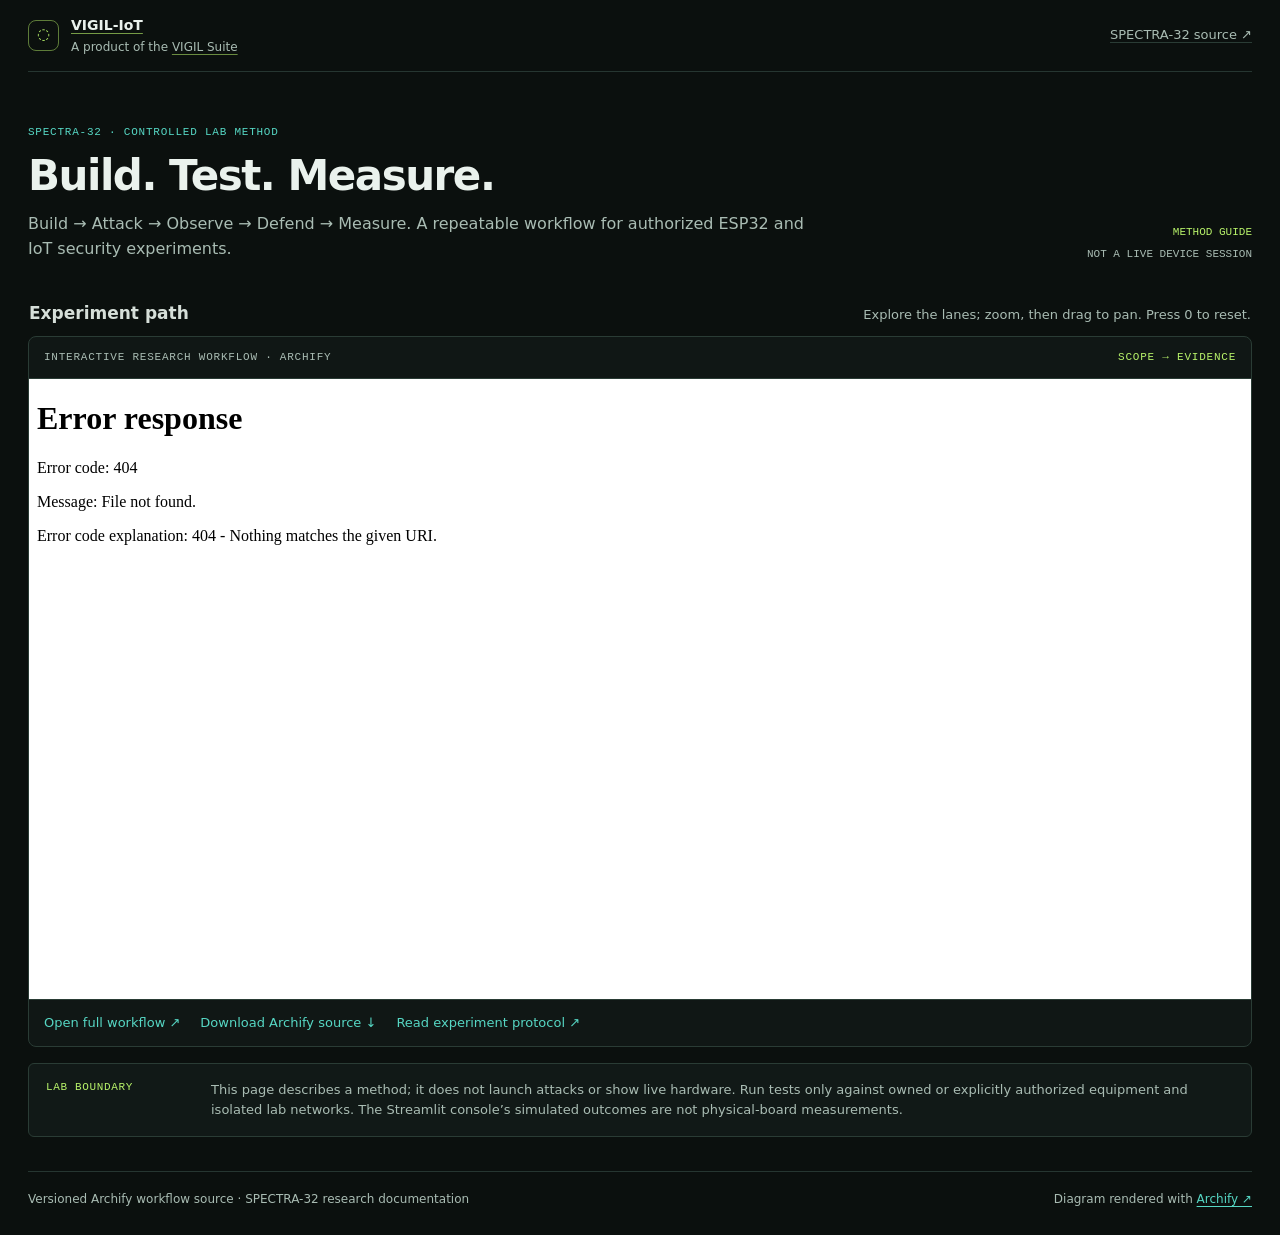
==== docs/site/workflow/index.html @ 83eadb4b "Add Archify workflow GitHub Pages site" ====
<!doctype html>
<html lang="en">
  <head>
    <meta charset="utf-8">
    <meta name="viewport" content="width=device-width, initial-scale=1">
    <meta name="theme-color" content="#0b100e">
    <meta name="description" content="The SPECTRA-32 controlled experiment workflow for authorized ESP32 and IoT security research.">
    <title>SPECTRA-32 · Experiment workflow</title>
    <style>
      :root {
        color-scheme: dark;
        --ground: #0b100e;
        --surface: #101715;
        --raised: #111917;
        --border: #2a3c35;
        --rule: #263631;
        --text: #eaf2ed;
        --muted: #a9bcb3;
        --accent: #b8f36a;
        --positive: #56d7c4;
        --font: Inter, "Segoe UI", system-ui, sans-serif;
        --mono: "SFMono-Regular", Consolas, "Liberation Mono", monospace;
      }
      * { box-sizing: border-box; }
      html { min-width: 320px; background: var(--ground); scroll-behavior: smooth; }
      body { margin: 0; background: var(--ground); color: var(--text); font: 16px/1.55 var(--font); -webkit-font-smoothing: antialiased; }
      a { color: inherit; text-decoration-thickness: 1px; text-underline-offset: 3px; }
      a:hover { color: var(--accent); }
      a:focus-visible { outline: 2px solid var(--accent); outline-offset: 4px; border-radius: 2px; }
      .shell { width: min(100% - 56px, 1480px); margin: 0 auto; }
      .topbar { min-height: 72px; display: flex; justify-content: space-between; align-items: center; gap: 20px; border-bottom: 1px solid var(--rule); }
      .brand { display: flex; align-items: center; gap: 12px; min-width: 0; }
      .brand-mark { width: 31px; height: 31px; flex: 0 0 31px; display: grid; place-items: center; border: 1px solid rgba(184,243,106,.48); border-radius: 8px; color: var(--accent); font: 15px/1 var(--mono); }
      .brand-copy { display: grid; gap: 1px; }
      .brand-name { color: var(--text); font-size: 14px; font-weight: 700; text-decoration-color: rgba(184,243,106,.62); text-underline-offset: 3px; }
      .brand-caption { color: var(--muted); font-size: 12px; }
      .brand-caption a { text-decoration-color: rgba(184,243,106,.55); }
      .repo-link { color: var(--muted); font-size: 13px; text-decoration-color: var(--border); }
      main { padding: 40px 0 0; }
      .hero { display: flex; justify-content: space-between; align-items: end; gap: 30px; padding: 12px 0 26px; }
      .hero-copy { max-width: 880px; }
      .kicker, .diagram-meta, .diagram-topline { font-family: var(--mono); font-size: 11px; letter-spacing: .07em; }
      .kicker { margin: 0 0 11px; color: var(--positive); text-transform: uppercase; }
      h1 { max-width: 760px; margin: 0; color: var(--text); font-size: clamp(30px, 3.3vw, 42px); line-height: 1.12; letter-spacing: -.035em; font-weight: 650; }
      .lede { max-width: 780px; margin: 13px 0 0; color: var(--muted); font-size: 16px; }
      .hero-meta { flex: 0 0 auto; display: grid; gap: 7px; justify-items: end; color: var(--muted); font: 11px/1.35 var(--mono); text-align: right; }
      .hero-meta strong { color: var(--accent); font-weight: 500; }
      .section-head { display: flex; justify-content: space-between; align-items: baseline; gap: 18px; margin: 12px 1px 10px; }
      .section-head h2 { margin: 0; color: #d6dfd9; font-size: 17px; font-weight: 550; }
      .section-head p { margin: 0; color: var(--muted); font-size: 13px; text-align: right; }
      .diagram-card { overflow: hidden; border: 1px solid var(--border); border-radius: 8px; background: var(--surface); }
      .diagram-topline { display: flex; justify-content: space-between; gap: 12px; padding: 12px 15px; border-bottom: 1px solid var(--border); color: var(--muted); }
      .diagram-topline span:last-child { color: var(--accent); text-align: right; }
      .diagram-frame { display: block; width: 100%; height: 620px; border: 0; background: var(--ground); }
      .diagram-actions { display: flex; flex-wrap: wrap; gap: 10px 20px; padding: 13px 15px; border-top: 1px solid var(--border); }
      .diagram-actions a { color: var(--positive); font-size: 13px; text-decoration: none; }
      .diagram-actions a:hover { color: var(--accent); text-decoration: underline; }
      .boundary { display: grid; grid-template-columns: 150px minmax(0, 1fr); gap: 15px; margin: 16px 0 0; padding: 16px 17px; border: 1px solid var(--border); border-radius: 6px; background: var(--raised); }
      .boundary-label { color: var(--accent); font: 11px/1.4 var(--mono); letter-spacing: .06em; text-transform: uppercase; }
      .boundary p { margin: 0; color: var(--muted); font-size: 13px; }
      footer { display: flex; justify-content: space-between; gap: 18px; margin-top: 34px; padding: 18px 0 26px; border-top: 1px solid var(--rule); color: var(--muted); font-size: 12px; }
      footer p { margin: 0; }
      footer a { color: var(--positive); }
      @media (max-width: 760px) {
        .shell { width: min(100% - 36px, 1480px); }
        .topbar { min-height: 66px; }
        main { padding-top: 28px; }
        .hero { display: grid; gap: 15px; padding-bottom: 21px; }
        .hero-meta { display: flex; justify-content: space-between; justify-items: start; text-align: left; }
        .section-head { align-items: start; flex-direction: column; gap: 3px; }
        .section-head p { text-align: left; }
        .diagram-frame { height: 660px; }
        .boundary { grid-template-columns: 1fr; gap: 5px; }
        footer { flex-direction: column; gap: 8px; }
      }
      @media (max-width: 460px) {
        .shell { width: min(100% - 28px, 1480px); }
        .topbar { align-items: start; padding: 13px 0; }
        .brand { gap: 9px; }
        .repo-link { max-width: 112px; padding-top: 2px; text-align: right; }
        .brand-caption { font-size: 11px; }
        .kicker, .diagram-meta, .diagram-topline { font-size: 10px; }
        .diagram-topline { padding: 10px; }
        .diagram-frame { height: 700px; }
        .diagram-actions { gap: 10px 16px; padding: 12px 11px; }
        .diagram-actions a { font-size: 12px; }
      }
      @media (prefers-reduced-motion: reduce) {
        html { scroll-behavior: auto; }
      }
    </style>
  </head>
  <body>
    <div class="shell">
      <header class="topbar">
        <div class="brand">
          <span class="brand-mark" aria-hidden="true">◌</span>
          <div class="brand-copy">
            <a class="brand-name" href="https://github.com/VIGIL-IoT" target="_blank" rel="noopener noreferrer">VIGIL-IoT</a>
            <span class="brand-caption">A product of the <a href="https://github.com/VIGIL-IoT" target="_blank" rel="noopener noreferrer">VIGIL Suite</a></span>
          </div>
        </div>
        <a class="repo-link" href="https://github.com/VIGIL-IoT/VIGIL-Spectra-32" target="_blank" rel="noopener noreferrer">SPECTRA-32 source ↗</a>
      </header>

      <main>
        <section class="hero" aria-labelledby="page-title">
          <div class="hero-copy">
            <p class="kicker">SPECTRA-32 · CONTROLLED LAB METHOD</p>
            <h1 id="page-title">Build. Test. Measure.</h1>
            <p class="lede">Build → Attack → Observe → Defend → Measure. A repeatable workflow for authorized ESP32 and IoT security experiments.</p>
          </div>
          <div class="hero-meta" aria-label="Diagram status">
            <strong>METHOD GUIDE</strong>
            <span>NOT A LIVE DEVICE SESSION</span>
          </div>
        </section>

        <section aria-labelledby="workflow-title">
          <div class="section-head">
            <h2 id="workflow-title">Experiment path</h2>
            <p>Explore the lanes; zoom, then drag to pan. Press 0 to reset.</p>
          </div>
          <div class="diagram-card">
            <div class="diagram-topline">
              <span>INTERACTIVE RESEARCH WORKFLOW · ARCHIFY</span>
              <span class="diagram-meta">SCOPE → EVIDENCE</span>
            </div>
            <iframe
              class="diagram-frame"
              title="SPECTRA-32 controlled ESP32 security experiment workflow"
              src="./spectra-32-workflow.html?present=1&amp;theme=dark"
              sandbox="allow-scripts"
              loading="lazy"
            ></iframe>
            <div class="diagram-actions">
              <a href="./spectra-32-workflow.html?present=1&amp;theme=dark" target="_blank" rel="noopener noreferrer">Open full workflow ↗</a>
              <a href="./workflow-source.json" download>Download Archify source ↓</a>
              <a href="https://github.com/VIGIL-IoT/VIGIL-Spectra-32/blob/main/experiments/EXP-01-replay/README.md" target="_blank" rel="noopener noreferrer">Read experiment protocol ↗</a>
            </div>
          </div>
        </section>

        <aside class="boundary" aria-label="Research and authorization boundary">
          <span class="boundary-label">Lab boundary</span>
          <p>This page describes a method; it does not launch attacks or show live hardware. Run tests only against owned or explicitly authorized equipment and isolated lab networks. The Streamlit console’s simulated outcomes are not physical-board measurements.</p>
        </aside>
      </main>

      <footer>
        <p>Versioned Archify workflow source · SPECTRA-32 research documentation</p>
        <p>Diagram rendered with <a href="https://github.com/tt-a1i/archify" target="_blank" rel="noopener noreferrer">Archify ↗</a></p>
      </footer>
    </div>
  </body>
</html>
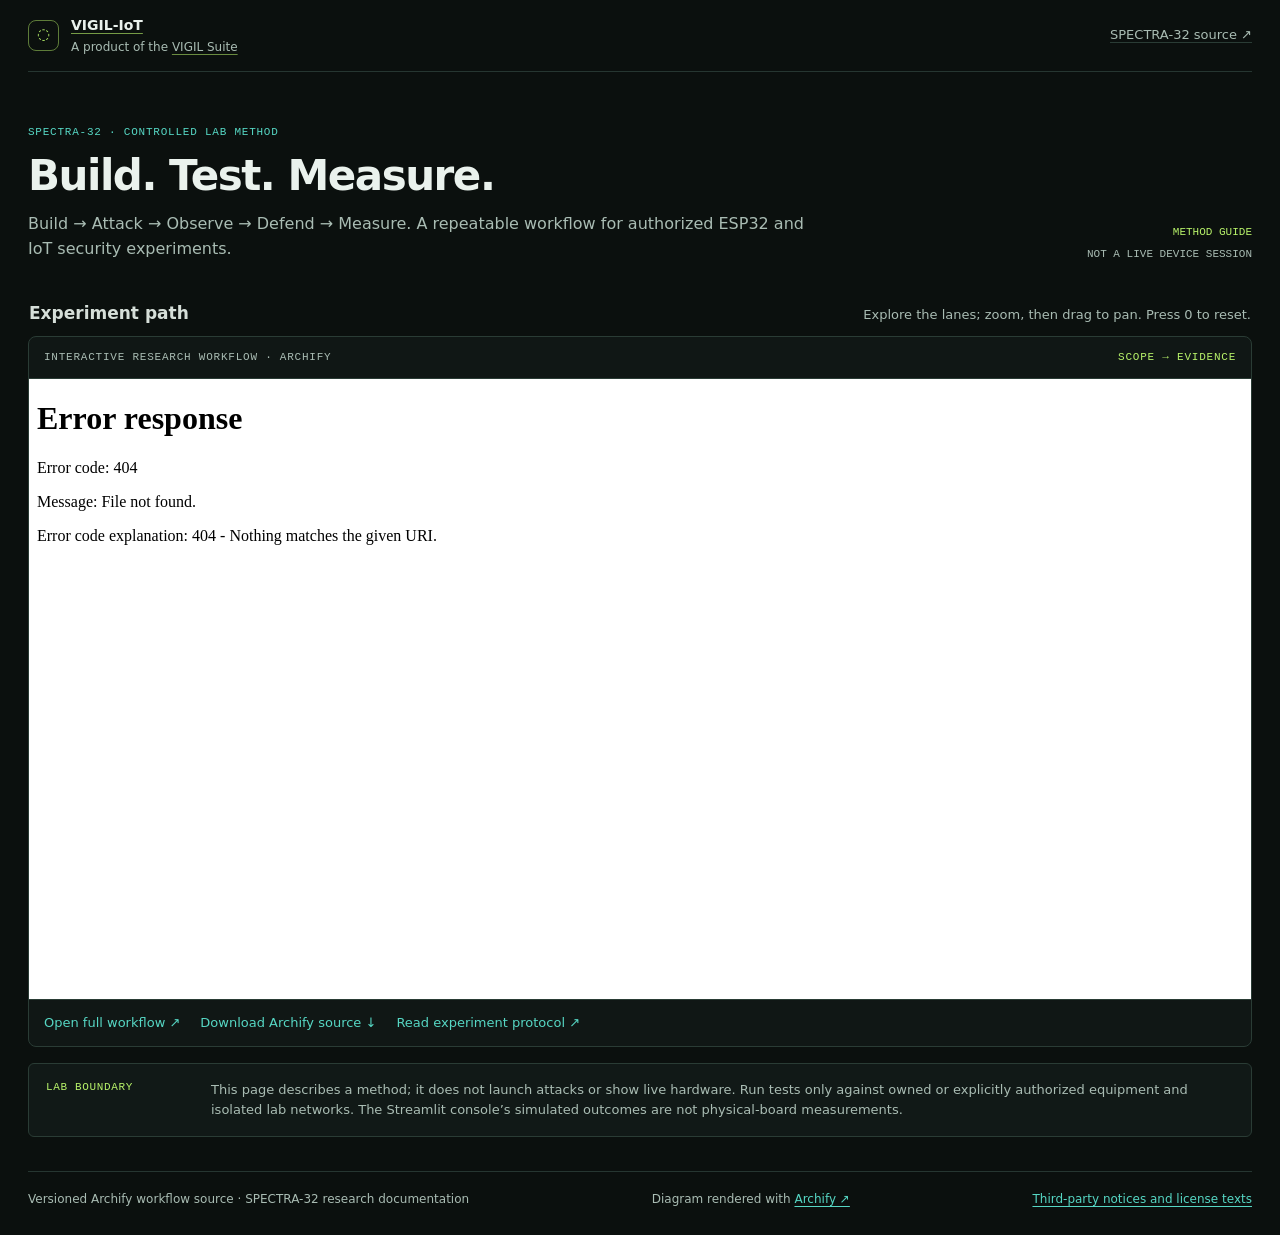
==== commit cada51c2: "Build research-grade repository foundations" ====
--- a/docs/site/workflow/index.html
+++ b/docs/site/workflow/index.html
@@ -150,6 +150,7 @@
       <footer>
         <p>Versioned Archify workflow source · SPECTRA-32 research documentation</p>
         <p>Diagram rendered with <a href="https://github.com/tt-a1i/archify" target="_blank" rel="noopener noreferrer">Archify ↗</a></p>
+        <p><a href="./third-party-notices.html">Third-party notices and license texts</a></p>
       </footer>
     </div>
   </body>
